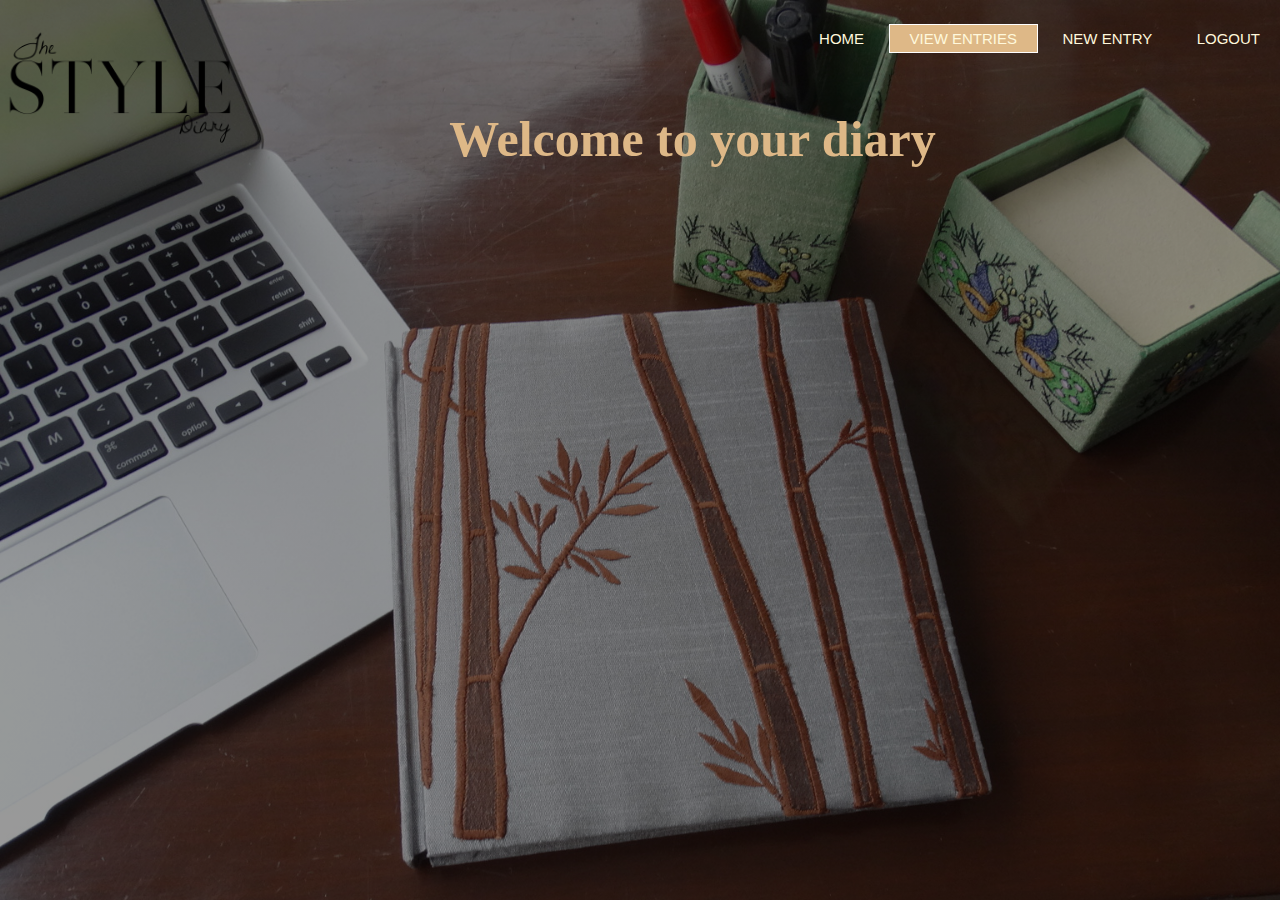
==== diary_notes.html @ 3c23be55 "first commit" ====
<!DOCTYPE html>
<html>
    <head>
        <title>My Diary</title>
        <link href="style.css" rel="stylesheet" type="text/css">
    <body>
    <header>
        <div class="row" id="head">
                <div class="logo">
                    <img src="logo4.png">
                </div>
                <ul class="main-nav">
                    <li><a href="index.html">HOME</a></li>
                    <li class="active"><a href="">VIEW ENTRIES</a></li>
                    <li><a href="new_entry.html">NEW ENTRY</a></li>
                    <li><a href="" id="logout" onclick="logout()">LOGOUT</a></li>
                </ul>
        </div>
    
        <div class="container">
        <h4>Welcome to your diary <div id="word"><small class="welcomeNote"></small></div></h4>
        <div id="tform">
        
        </div>
        </div>
        <div id="myModal" class="modal">

  <!-- Modal content -->
  <div class="modal-content" id="popUp">
    <span class="close">&times;</span>
    <p id="comment"></p>
  </div>

</div>
    </header>
        <script src="java.js"></script>
        <script src="diary_notes.js"></script>
    </body>
    </head>
</html>
---- style.css ----
*
{
    margin: 0;
    padding:0;
}
header
{
    background-image:linear-gradient(rgba(0,0,0,0.4),rgba(0,0,0,0.4)),url(Diary-13a.jpg);
        height: 100vh;
        background-size:cover;
        background-position: center;
    
}

.main-nav
{
    float:right;
    list-style: none;
    margin-top: 30px;
}

.main-nav li
{
    display: inline-block;
}

.main-nav li a
{
    color: cornsilk;
    text-decoration: none;
    padding: 5px 20px;
    font-family: "Roboto", sans-serif;
    font-size: 15px;
}

.main-nav li.active a
{
    border:1px solid white;
    background-color: burlywood;
}

.main-nav li a:hover
{
    border:1px solid white;
    background-color: burlywood;
    transition: all 0.2s ease-in;
}
#welcome
{
    position: absolute;
    margin-left: 400px;
}
.logo img
{
    width: 245px;
    height: auto;
    float: left;
}

.row
{
    max-width: 1770px;
    margin: auto;
}

.hero
{
    position: absolute;
    width: 1100px;
    margin-left: 150px;
    margin-top: 0px;
}

h2
{
    color:burlywood;
    text-transform:uppercase;
    font-size: 80px;
    text-align: center;
    margin-left: 200px;
    margin-top: 275px;
    font-family: cursive;
    
}

h3
{
   margin: 0;
    padding: 0 0 20px;
    position: absolute;
    top: 8px;
    left: 250px;
    text-align: center;
    font-size: 22px;
    font-family: cursive;
    color: burlywood;
}
p
{
   color:cornsilk;
    text-transform:uppercase;
    font-size: 16px;
    text-align:center;
    font-family: cursive;
}
p small {
  font-size: 0.9em;
}

.button
{
    margin-top: 30px;
    margin-left: 520px;
}

.btn
{
    display:inline-block;
    padding:0.35em 1.2em;
    border:0.1em solid #FFFFFF;
    margin:0 0.3em 0.3em 0;
    border-radius:0.12em;
    box-sizing: border-box;
    text-decoration:none;
    font-family:'Roboto',sans-serif;
    font-weight:300;
    text-transform: uppercase;
    color:#FFFFFF;
    text-align:center;
}

.btn-one
{
    background-color: burlywood;
    font-family:"Roboto", sans-serif;
}

.btn-two
{
    font-family: "Roboto",sans-serif;
}

.btn-two:hover
{
    background-color: burlywood;
    transition: all 0.5s ease-in;
}

body{
    margin: 0;
    padding: 0;
    background-size: cover;
    font-family: sans-serif;
}

.loginbox{
    width: 350px;
    height: 420px;
    background: #514b3f;
    color: #fff;
    top: 50%;
    left: 50%;
    position: absolute;
    transform: translate(-50%,-50%);
    box-sizing: border-box;
    padding: 155px 30px;
    border-radius: 5px;
}

.new_entry{
    width: 650px;
    height: 430px;
    background: #514b3f;
    color: #fff;
    top: 50%;
    left: 50%;
    position: absolute;
    transform: translate(-50%,-50%);
    box-sizing: border-box;
    padding: 50px 30px;
    border-radius: 5px;
}
.avatar{
    width: 100px;
    height: 100px;
    border-radius: 50%;
    position: absolute;
    top: -50px;
    left: calc(50% - 50px);
}

.avatar1{
    width: 100px;
    height: 100px;
    border-radius: 50%;
    position: absolute;
    top: 40px;
    left: calc(50% - 50px);
}

h1{
    margin: 0;
    padding: 0 0 20px;
    position: absolute;
    top: 80px;
    left: 150px;
    text-align: center;
    font-size: 22px;
    font-family: cursive;
    color: burlywood;
}

h5{
    margin: 0;
    padding: 0 0 20px;
    position: absolute;
    top: 80px;
    left: 167px;
    text-align: center;
    font-size: 22px;
    font-family: cursive;
    color: burlywood;
}

h6{
    margin: 0;
    padding: 0 0 20px;
    position: absolute;
    top: 60px;
    left: 170px;
    text-align: center;
    font-size: 22px;
    font-family: cursive;
    color: burlywood;
}

h5{
    margin: 0;
    padding: 0 0 20px;
    position: absolute;
    top: 350px;
    left: 0px;
    text-align: center;
    font-size: 20px;
    font-family: cursive;
    color: burlywood;
}

.loginbox p{
    margin: 0;
    padding: 0;
    font-weight: bold;
}

.loginbox input{
    width: 100%;
    margin-bottom: 20px;
}

.loginbox input[type="text"], input[type="password"]
{
    border: none;
    border-bottom: 1px solid #fff;
    background: transparent;
    outline: none;
    height: 40px;
    color: #fff;
    font-size: 16px;
}
.loginbox input[type="submit"]
{
    border: none;
    outline: none;
    height: 40px;
    background: #a88d54;
    color: #fff;
    font-size: 18px;
    border-radius: 20px;
}
.loginbox input[type="submit"]:hover
{
    cursor: pointer;
    background: #676829;
    color: #000;
}
.loginbox a{
    text-decoration: none;
    font-size: 12px;
    line-height: 20px;
    color: darkgrey;
}

.loginbox a:hover
{
    color: burlywood;
}

.registration{
    width: 420px;
    height: 550px;
    background: #514b3f;
    color: #fff;
    top: 50%;
    left: 50%;
    position: absolute;
    transform: translate(-50%,-50%);
    box-sizing: border-box;
    padding: 135px 30px;
    border-radius: 5px;
}
.registration input{
    width: 100%;
    margin-bottom: 15px;
}

.registration input[type="text"], input[type="password"], input[type="email"]
{
    border: none;
    border-bottom: 1px solid #fff;
    background: transparent;
    outline: none;
    height: 40px;
    color: #fff;
    font-size: 16px;
}
.registration input[type="submit"]
{
    border: none;
    outline: none;
    height: 40px;
    background: #a88d54;
    color: #fff;
    font-size: 18px;
    border-radius: 20px;
}
.registration input[type="submit"]:hover
{
    cursor: pointer;
    background: #676829;
    color: #000;
}

.registration a:hover
{
    color: burlywood;
}

body {
  font-family: 'lato', sans-serif;
}
.container {
  max-width: 1000px;
  margin-left: auto;
  margin-right: auto;
  padding-left: 0px;
  padding-right: 0px;
  padding-top: 90px;
    
}
h4 {
  font-size: 50px;
  margin: 20px 0;
  text-align: center;
  font-family: cursive;
  color: burlywood;
}
h4 small {
  font-size: 0.9em;
}
.responsive-table li {
  border-radius: 3px;
  padding: 13px 30px;
  display: flex;
  justify-content: space-between;
  margin-bottom: 25px;
  margin-bottom: 10px
}
.responsive-table .table-header {
  background-color: saddlebrown;
  font-size: 14px;
  text-transform: uppercase;
  letter-spacing: 0.03em;
}
.responsive-table .table-row {
  background-color:navajowhite;
  box-shadow: 0px 0px 9px 0px rgba(0, 0, 0, 0.1);
}
.responsive-table .col-1 {
  flex-basis: 10%;
}
.responsive-table .col-2 {
  flex-basis: 30%;
}
.responsive-table .col-3 {
  flex-basis: 25%;
}
.responsive-table .col-4 {
  flex-basis: 10%;
}
.responsive-table .col-5 {
  flex-basis: 10%;
}

.responsive-table .col-6 {
  flex-basis: 10%;
}

@media all and (max-width: 767px) {
  .responsive-table .table-header {
    display: none;
  }
  .responsive-table li {
    display: block;
  }
  .responsive-table .col {
    flex-basis: 100%;
  }
  .responsive-table .col {
    display: flex;
    padding: 10px 0;
  }
  .responsive-table .col:before {
    color: #6c7a89;
    padding-right: 10px;
    content: attr(data-label);
    flex-basis: 50%;
    text-align: right;
  }
}
textarea {
    width: 100%;
    height: 150px;
    padding: 12px 20px;
    box-sizing: border-box;
    border: 2px solid #ccc;
    border-radius: 4px;
    background-color: #f8f8f8;
    resize: none;
}
input[type=submit] {
    background-color: burlywood;
    color: black;
    padding: 12px 20px;
    border: none;
    border-radius: 4px;
    cursor: pointer;
    float: right;
}

input[type=submit]:hover {
    background-color: saddlebrown;
}
.modal {
    display: none; /* Hidden by default */
    position: fixed; /* Stay in place */
    z-index: 1; /* Sit on top */
    padding-top: 100px; /* Location of the box */
    left: 0;
    top: 0;
    width: 100%; /* Full width */
    height: 100%; /* Full height */
    overflow: auto; /* Enable scroll if needed */
    background-color: rgb(0,0,0); /* Fallback color */
    background-color: rgba(0,0,0,0.4); /* Black w/ opacity */
}

/* Modal Content */
.modal-content {
    background-color:saddlebrown;
    margin: auto;
    padding: 20px;
    padding-top: 50px;
    height: 400px;
    opacity: 0.9;
    border: 1px solid #888;
    width: 50%;
    border-radius: 20px;
}

/* The Close Button */
.close {
    color: #aaaaaa;
    float: right;
    font-size: 28px;
    font-weight: bold;
}

.close:hover,
.close:focus {
    color: #000;
    text-decoration: none;
    cursor: pointer;
}
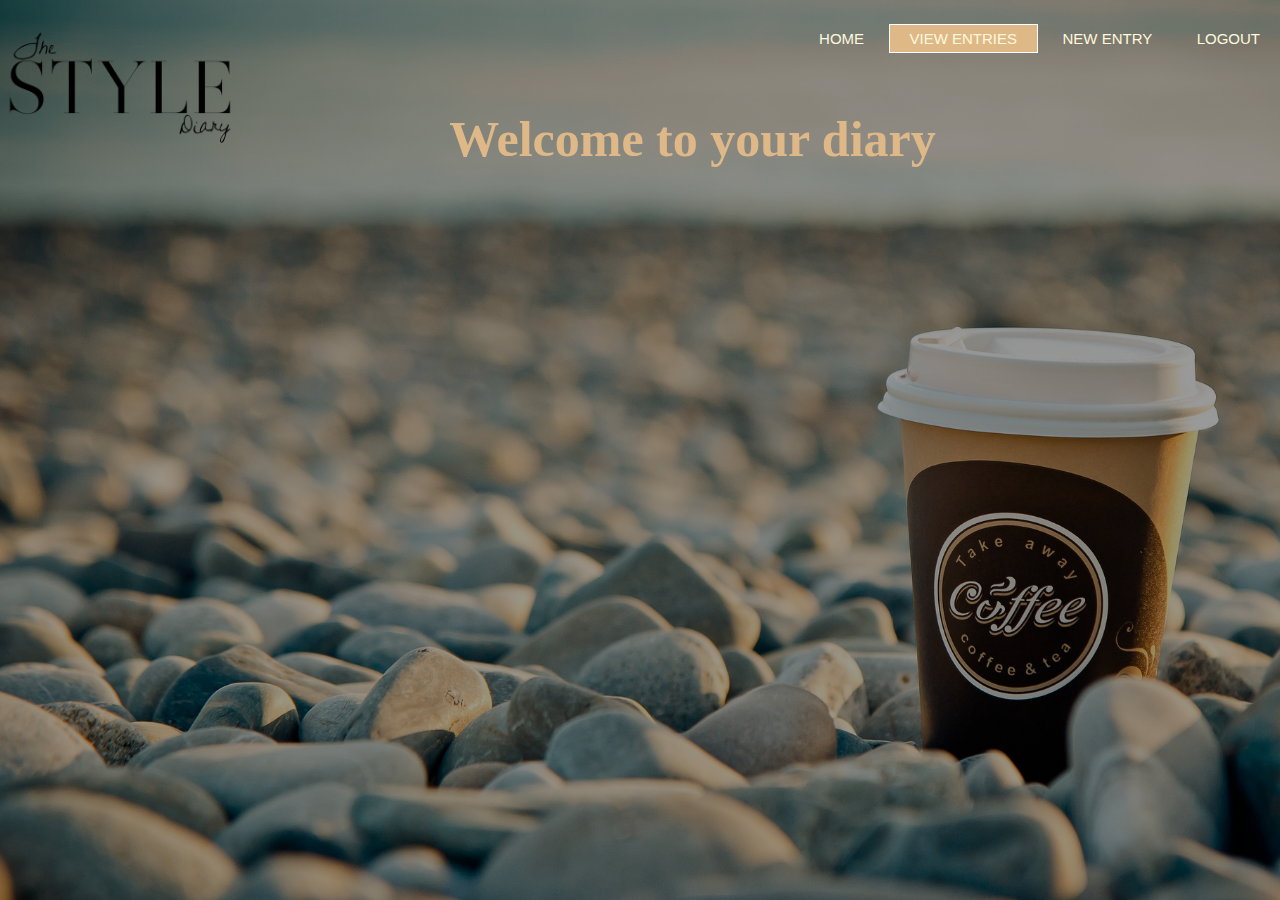
==== commit 0cf8a08c: "adding title to viewing entry" ====
--- a/diary_notes.html
+++ b/diary_notes.html
@@ -18,7 +18,7 @@
         </div>
     
         <div class="container">
-        <h4>Welcome to your diary <div id="word"><small class="welcomeNote"></small></div></h4>
+        <h4>Welcome to your diary <div id="word"><p class="welcomeNote"></p></div></h4>
         <div id="tform">
         
         </div>
@@ -28,7 +28,17 @@
   <!-- Modal content -->
   <div class="modal-content" id="popUp">
     <span class="close">&times;</span>
+    <p id="ttl"></p>
+    <br><br>
     <p id="comment"></p>
+  </div>
+</div>
+
+  <div id="myModal2" class="modal">
+  <!-- Modal content 2-->
+  <div class="modal-content2" id="popUp">
+    <span class="close1">&times;</span>
+    <div id="editForm"></div>
   </div>
 
 </div>
--- a/style.css
+++ b/style.css
@@ -7,10 +7,15 @@
 {
     background-image:linear-gradient(rgba(0,0,0,0.4),rgba(0,0,0,0.4)),url(Diary-13a.jpg);
         height: 100vh;
+        min-height:100vh;
         background-size:cover;
         background-position: center;
     
 }
+
+@-ms-viewport{
+    width: device-width;
+  }
 
 .main-nav
 {
@@ -67,8 +72,9 @@
 {
     position: absolute;
     width: 1100px;
-    margin-left: 150px;
-    margin-top: 0px;
+    transform: translate(-50%,-50%);
+    left: 45%;
+    top: 30%;
 }
 
 h2
@@ -386,13 +392,13 @@
   box-shadow: 0px 0px 9px 0px rgba(0, 0, 0, 0.1);
 }
 .responsive-table .col-1 {
+  flex-basis: 15%;
+}
+.responsive-table .col-2 {
   flex-basis: 10%;
 }
-.responsive-table .col-2 {
+.responsive-table .col-3 {
   flex-basis: 30%;
-}
-.responsive-table .col-3 {
-  flex-basis: 25%;
 }
 .responsive-table .col-4 {
   flex-basis: 10%;
@@ -469,9 +475,37 @@
     background-color:saddlebrown;
     margin: auto;
     padding: 20px;
-    padding-top: 50px;
+    padding-top: 20px;
     height: 400px;
     opacity: 0.9;
+    overflow: auto;
+    border: 1px solid #888;
+    width: 50%;
+    border-radius: 20px;
+}
+
+.modal2 {
+    display: none; /* Hidden by default */
+    position: fixed; /* Stay in place */
+    z-index: 1; /* Sit on top */
+    padding-top: 100px; /* Location of the box */
+    left: 0;
+    top: 0;
+    width: 100%; /* Full width */
+    height: 100%; /* Full height */
+    overflow: auto; /* Enable scroll if needed */
+    background-color: rgb(0,0,0); /* Fallback color */
+    background-color: rgba(0,0,0,0.4); /* Black w/ opacity */
+}
+
+.modal-content2 {
+    background-color:saddlebrown;
+    margin: auto;
+    padding: 20px;
+    padding-top: 20px;
+    height: 400px;
+    opacity: 0.9;
+    overflow: auto;
     border: 1px solid #888;
     width: 50%;
     border-radius: 20px;
@@ -490,4 +524,18 @@
     color: #000;
     text-decoration: none;
     cursor: pointer;
+}
+
+.close1 {
+    color: #aaaaaa;
+    float: right;
+    font-size: 28px;
+    font-weight: bold;
+}
+
+.close1:hover,
+.close1:focus {
+    color: #000;
+    text-decoration: none;
+    cursor: pointer;
 }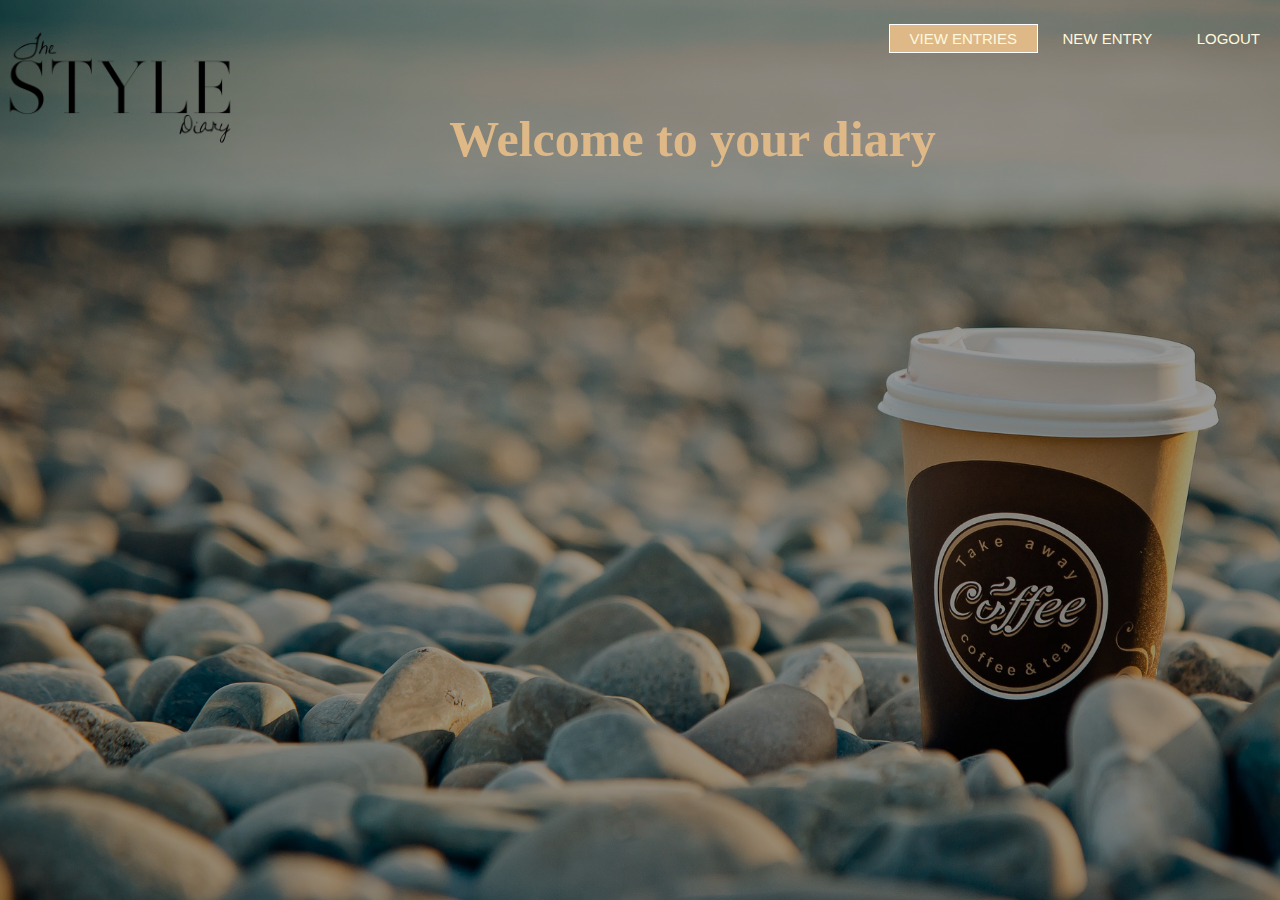
==== commit 7fe83678: "modified diary entry displays" ====
--- a/diary_notes.html
+++ b/diary_notes.html
@@ -10,7 +10,6 @@
                     <img src="logo4.png">
                 </div>
                 <ul class="main-nav">
-                    <li><a href="index.html">HOME</a></li>
                     <li class="active"><a href="">VIEW ENTRIES</a></li>
                     <li><a href="new_entry.html">NEW ENTRY</a></li>
                     <li><a href="" id="logout" onclick="logout()">LOGOUT</a></li>
